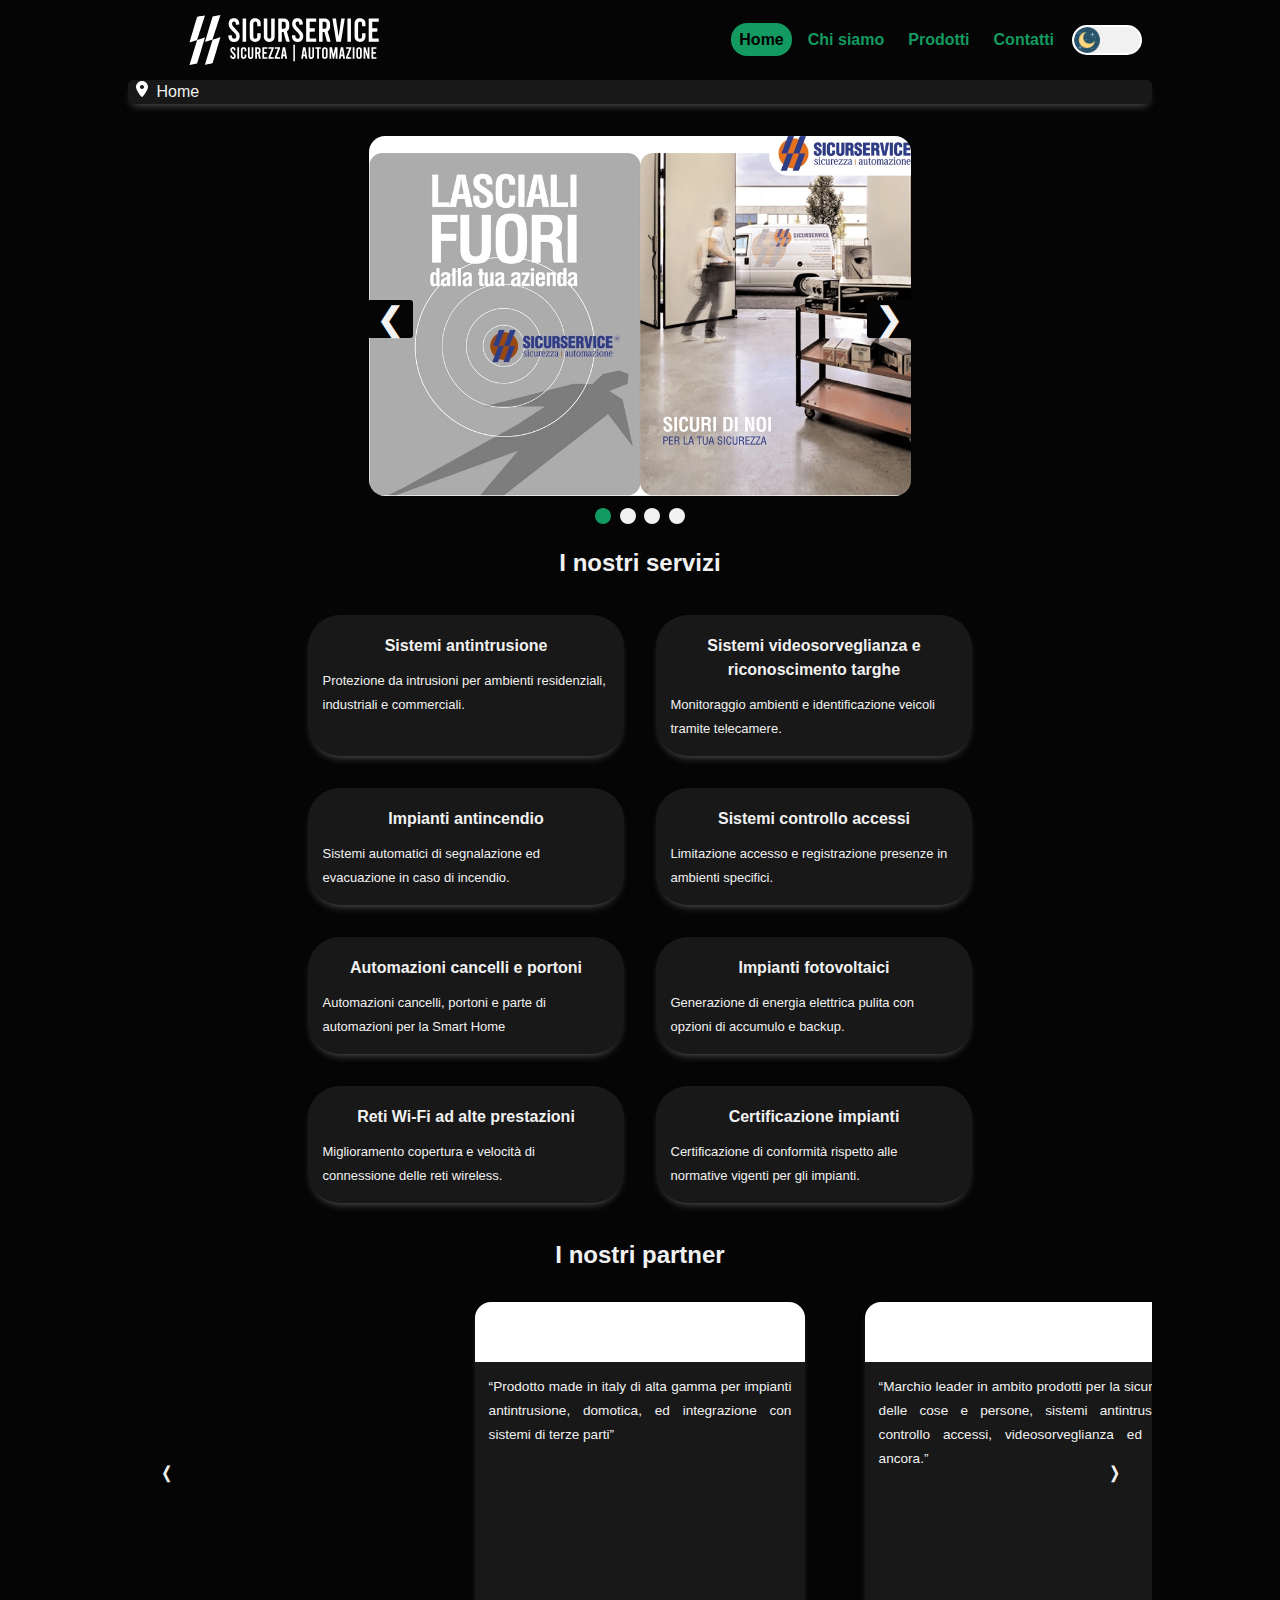
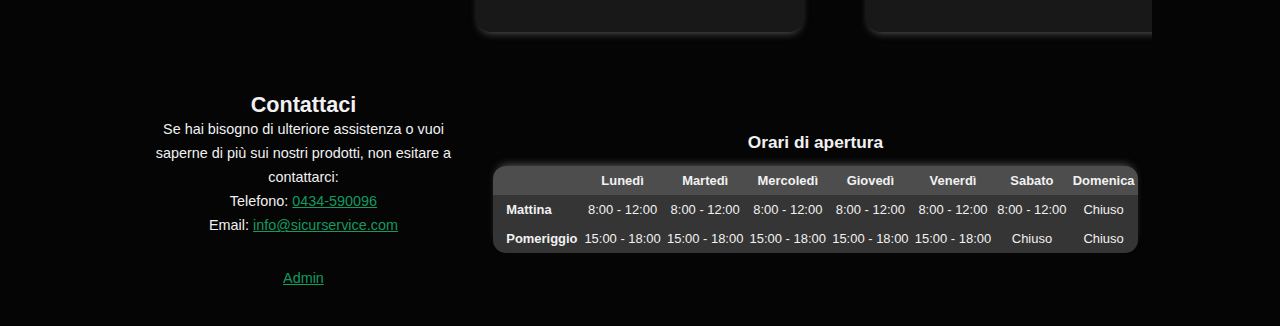
==== index.html @ 77882f0d "fix acc" ====
<!DOCTYPE html>
<html lang="it" manifest="/cache.appcache">
<head>
    <title>Sicurservice</title>
    <!-- META TAGS -->
    <meta charset="utf-8" />
    <meta name="keywords" content="sicurservice, sicurezza, antifurto, allarmi, casa, protezione, famiglia," />
    <meta name="description" content="Sistemi d'allarme, antifurti, videosorveglianza, rivelazione incendi, automazione accessi, domotica, etc. - Porcia (PN)" />
    <meta name="author" content="Sicurservice" />
    <meta name="viewport" content="width=device-width, initial-scale=1.0" />
    
    <!-- LINK TAGS -->
    <link rel="stylesheet" href="css/style.css" media="handheld, screen" />
    <link rel="stylesheet" href="css/mini.css" media="handheld, screen and (max-width: 600px), only screen and (max-device-width: 600px)" />
    <link rel="stylesheet" href="css/print.css" media="print" />
    <link rel="shortcut icon" type="image/png" href="./img/icon.png" />

    <!-- SCRIPTS -->
    <script src="js/main.js" type="text/javascript"></script>
</head>

<body onload="syncTheme()">
    <a href="#firstAvaiableContent" class="aiuti">Vai al contenuto principale</a>    
    <header>
        <h1>Sicurservice, sicurezza e antifurto per la tua famiglia e casa</h1>
        <nav id="menu" aria-label="Hamburger menu">
            <button id="hamburger" onclick="toggleMenu()" aria-expanded="false"><span>Menu</span></button>
            <ul id="menus">
                <li><a class="active" aria-label="pagina corrente home" href="#"><span lang="en">Home</span></a></li>
                <li><a href="html/chiSiamo.html" aria-label="vai alla pagina chi siamo">Chi siamo</a></li>
                <li><a href="php/prodotti.php" aria-label="vai alla pagina prodotti">Prodotti</a></li>
                <li><a href="html/contatti.html" aria-label="vai alla pagina contatti">Contatti</a></li>
            </ul>
            <button id="themeButton" onclick="changeTheme();" >Tema chiaro-scuro</button>
        </nav>
    </header>

    <nav id ="breadcrumb" aria-label="Posizione corrente">
        <img src="img/icons/location-dot.svg" alt="Ti trovi in:"/>
        <p><span lang ="en">Home</span></p>
    </nav>
    <main id="firstAvaiableContent">
        <a href="#servizi" class="aiuti">Vai ai prodotti e servizi</a>
        <div class="slideshowContainer">
            <div class="mySlides fade">
                <img src="img/slideshow/webp/assistenza.webp"  alt="Prima metà: logo e slogan: lasciali fuori dalla tua azienda, seconda metà: tecnico che si prepara per un intervento">
            </div>
            <div class="mySlides fade">
                <img src="img/slideshow/webp/azienda.webp"  alt="Prima metà: facciata della sede principale dell'azienda, seconda merà slogan: sicuri con noi">                   
            </div>
            <div class="mySlides fade">
                <img src="img/slideshow/webp/contatti.webp"  alt="Uffici della sede principale con posizione della sede e slogan: sicuri di dare risposta alle vostre richieste">                  
            </div>
            <div class="mySlides fade">
                <img src="img/slideshow/webp/prodotti1.webp"  alt="Magazzino della sede principale con molti materiali e prodotti da installare, slogan: sicuri di offrire le soluzioni migliori">
            </div>
            <button class="prev" onclick="plusSlides(-1)" aria-label="Slide precedente">&#10094;</button>
            <button class="next" onclick="plusSlides(1)" aria-label="Slide successiva">&#10095;</button>               
            <div id="dots">
                <button class="dot active" onclick="currentSlide(1)" aria-label="vai a slide 1">1</button>
                <button class="dot" onclick="currentSlide(2)" aria-label="vai a slide 2">2</button>
                <button class="dot" onclick="currentSlide(3)" aria-label="vai a slide 3">3</button>
                <button class="dot" onclick="currentSlide(4)" aria-label="vai a slide 4">4</button>
            </div>
        </div>
        
        <!-- SERVIZI -->
        <section id="servizi">
            <h2>I nostri servizi</h2>
            <ul id="serviceList">
                <li>
                    <h3>Sistemi antintrusione</h3>
                    <p>Protezione da intrusioni per ambienti residenziali, industriali e commerciali.</p>
                </li>
                <li>
                    <h3>Sistemi videosorveglianza e riconoscimento targhe</h3>
                    <p>Monitoraggio ambienti e identificazione veicoli tramite telecamere.</p>
                </li>
                <li>
                    <h3>Impianti antincendio</h3>
                    <p>Sistemi automatici di segnalazione ed evacuazione in caso di incendio.</p>
                </li>
                <li>
                    <h3>Sistemi controllo accessi</h3>
                    <p>Limitazione accesso e registrazione presenze in ambienti specifici.</p>
                </li>
                <li>
                    <h3>Automazioni cancelli e portoni</h3>
                    <p>Automazioni cancelli, portoni e parte di automazioni per la <span lang="en">Smart Home</span></p>
                </li>
                <li>
                    <h3>Impianti fotovoltaici</h3>
                    <p>Generazione di energia elettrica pulita con opzioni di accumulo e backup.</p>
                </li>
                <li>
                    <h3>Reti Wi-Fi ad alte prestazioni</h3>
                    <p>Miglioramento copertura e velocità di connessione delle reti wireless.</p>
                </li>
                <li>
                    <h3>Certificazione impianti</h3>
                    <p>Certificazione di conformità rispetto alle normative vigenti per gli impianti.</p>
                </li>
            </ul>
        </section>
        <section id="partner">
            <h2>I nostri <span lang="en">partner</span></h2>
            <div id="partnerCards">
                <ul id="partnerList">
                    <li class="partnerCard" id="partner1">
                        <div class="cardLogo">
                            <a href="https://www.kseniasecurity.com" aria-label="Vai asul Vai sul sito di  di  ksenia">Ksenia</a>
                        </div>
                        <p>Prodotto <span lang="en">made in italy</span> di alta gamma per impianti antintrusione, domotica, ed integrazione con sistemi di terze parti</p>
                    </li>
                    <li class="partnerCard" id="partner2">
                        <div class="cardLogo">
                            <a href="https://www.hesa.com" aria-label="Vai sul sito di Hesa">Hesa</a>
                        </div>
                        <p>Marchio leader in ambito prodotti per la sicurezza delle cose e persone, 
                            sistemi antintrusione, controllo accessi, videosorveglianza ed altro ancora.</p>
                    </li>
                    <li class="partnerCard" id="partner3">
                        <div class="cardLogo">
                            <a href="https://www.hikvision.com" aria-label="Vai sul sito di Hikvision"><span lang="en">Hikvision</span></a>
                        </div>
                        <p>Azienda leader nel mondo della videosorveglianza, soluzioni ad alta tecnologia 
                            per ogni contesto, dal piccolo impianto per abitazione privata, fino ad impianti 
                            per importanti strutture industriali o in ambito pubblico, monitoraggio traffico persone ecc. ecc.</p>
                    </li>
                    <li class="partnerCard" id="partner4">
                        <div class="cardLogo">
                            <a href="https://mikrotik.com" aria-label="Vai sul sito di Mikrotik"><span lang="en">Mikrotik</span></a>
                        </div>
                        <p>Marchio di eccellenza nel mercato del networking, ottimo rapporto qualità prezzo.</p>
                    </li>
                    <li class="partnerCard" id="partner5">
                        <div class="cardLogo">
                            <a href="https://www.solaredge.com/it" aria-label="Vai sul sito di Solaredge"><span lang="en">Solaredge</span></a>
                        </div>
                        <p>Grande marchio nell' ambito dei sistemi di impianti fotovoltaici per ogni esigenza, 
                            sistemi di accumulo di energia e mobilità elettrica.</p>
                    </li>
                    <li class="partnerCard" id="partner6">
                        <div class="cardLogo">
                            <a href="https://www.ditecautomations.com" aria-label="Vai sul sito di Ditec">Ditec</a>
                        </div>
                        <p>Azienda produttrice di automazioni per cancelli, e porte automatiche, 
                            da molti anni sul mercato, prodotti di qualità ed affidabili.</p>
                    </li>
                    <li class="partnerCard" id="partner7">
                        <div class="cardLogo">
                            <a href="https://www.fronius.com/it-it/italy" aria-label="Vai sul sito di Fronius"><span lang="en">Fronius</span></a>
                        </div>
                        <p>Grande marchio nell' ambito dei sistemi di impianti fotovoltaici per ogni esigenza,
                        sistemi di accumulo di energia e mobilità elettrica.</p>
                    </li>
                    <li class="partnerCard" id="partner8">
                        <div class="cardLogo">
                            <a href="https://it.firesecurityproducts.com/it/home" aria-label="Vai sul sito di Utc Fire & Security"><span lang="en">Utc Fire & Security</span></a>
                        </div>
                        <p>Altro marchio da noi trattato in ambito antintrusione e rivelazione 
                            incendio per applicazioni sia in ambito residenziale che industriale.</p>
                    </li>
                    <li class="partnerCard" id="partner9">
                        <div class="cardLogo">
                            <a href="https://www.cambiumnetworks.com" aria-label="Vai sul sito di Cambium Networks"><span lang="en">Cambium Networks</span></a>
                        </div>
                        <p>Marchio di eccellenza nel mercato del <span lang="en">networking</span>, ottimo rapporto qualità prezzo.</p>
                    </li>
                </ul>
                <button class="prev" onclick="showCards(-1)" aria-label="Partner precedente">&#10092;</button>
                <button class="next" onclick="showCards(1)" aria-label="Partner successivo">&#10093;</button>
            </div>
        </section>
    </main>
    <button id="toTop" onclick="toTop()" aria-label="Torna all'inizio"><span>Torna all' inizio</span></button>

    <footer>
        <div id="contactsOnFooter">
            <h2>Contattaci</h2>
            <p>Se hai bisogno di ulteriore assistenza o vuoi saperne di più sui nostri prodotti, non esitare a contattarci:</p>
            <ul>
                <li>Telefono: <a aria-label="Chiama il 0434-590096" href="tel:+390434590096">0434-590096</a></li>
                <li>Email: <a aria-label="Manda una email a info@sicurservice.com" href="mailto:info@sicurservice.com">info@sicurservice.com</a></li>
                <li>
					<span lang="en"><a href="html/nocrawling/login.php" aria-label="vai alla pagina Admin">Admin</a></span>
				</li>
            </ul>
        </div>
        <!-- TABELLA ORARI -->
        <p id="hoursInTxtFormat">Siamo aperti il mattino dal Lunedì al Sabato dalle 8.00 alle 12.00, il pomeriggio dal Lunedì al Venerdi dalle 15.00 alle 18.00</p>
        <p id="descHoursTable" class="aiuti">La tabella è organizzata per righe e colonne, nelle colonne ci sono i giorni della settimana, mentre nella prima riga ci sono gli della mattina e nella seconda riga ci sono gli orari del pomeriggio</p>
        <table id="hoursTable" title="Orari di apertura" aria-describedby="descHoursTable">
            <caption>Orari di apertura</caption>
            <thead>
                <tr>
                <td></td>
                <th scope="col">Lunedì</th>
                <th scope="col">Martedì</th>
                <th scope="col">Mercoledì</th>
                <th scope="col">Giovedì</th>
                <th scope="col">Venerdì</th>
                <th scope="col">Sabato</th>
                <th scope="col">Domenica</th>
                </tr>
            </thead>
            <tbody>
                <tr>
                <th scope="row">Mattina</th>
                <td> <time datetime="08:00">8:00</time> - <time datetime="12:00">12:00</time></td>
                <td> <time datetime="08:00">8:00</time> - <time datetime="12:00">12:00</time></td>
                <td> <time datetime="08:00">8:00</time> - <time datetime="12:00">12:00</time></td>
                <td> <time datetime="08:00">8:00</time> - <time datetime="12:00">12:00</time></td>
                <td> <time datetime="08:00">8:00</time> - <time datetime="12:00">12:00</time></td>
                <td> <time datetime="08:00">8:00</time> - <time datetime="12:00">12:00</time></td>
                <td>Chiuso</td>
                </tr>
                <tr>
                <th scope="row">Pomeriggio</th>
                <td> <time datetime="15:00">15:00</time> - <time datetime="18:00">18:00</time></td>
                <td> <time datetime="15:00">15:00</time> - <time datetime="18:00">18:00</time></td>
                <td> <time datetime="15:00">15:00</time> - <time datetime="18:00">18:00</time></td>
                <td> <time datetime="15:00">15:00</time> - <time datetime="18:00">18:00</time></td>
                <td> <time datetime="15:00">15:00</time> - <time datetime="18:00">18:00</time></td>
                <td>Chiuso</td>
                <td>Chiuso</td>
                </tr>
            </tbody>
        </table>
    </footer>
</body>
</html>
---- css/style.css ----
.theme-dark{
  --navbarbg: #050505;
  --breadcrumbbg: #181818;
  --breadcrumbsvg: invert(100%) sepia(100%) saturate(0%) hue-rotate(302deg) brightness(101%) contrast(102%);
  --breadcrumbshadowcolor: #6B6B6B;
  --footerbg: #050505;
  --bodybgcolor: #050505;
  --bodylineheight: 1.9em; /*line height ok per dislessia, almeno 1.5*/
  --globaltxtsize: 1em;
  --txtcolor: #f1f1f1;
  --linkcolor: #139A60;
  --linkvisitedcolor: #9E51E1;
  --currentnavpagetxtcolor: #000;
  --currentnavpagebg: #139A60;
  --navlinkhoverbg: #fff;
  --navlinkhovercolor: #000;
  --errorcolor: #FF0000;
  --themebg: #f1f1f1;
  --themebgimg: url(../img/theme/moon.png);
  --themeborder: #fff;
  --cardbg: #181818;
  --cardshadow: #141414;
  --cardLogobg: #fff;
  --cardtitlesize: 1.2em;
  --animatedformcolor: #139A60;
  --theadcolor: #4D4D4D;
  --tbodycolor: #363535;
  --iconpos: left;
  --formbuttoncolor: #139A60;
  --footertxtsize: .9em;
  --logo: url(../img/logo.svg);
}

.theme-light{
  --navbarbg: #fff;
  --breadcrumbbg: #fff;
  --breadcrumbsvg: none;
  --breadcrumbshadowcolor: #6B6B6B;
  --footerbg: #fff;
  --bodybgcolor: #fff;
  --bodylineheight: 1.9em; /*line height ok per dislessia, almeno 1.5*/
  --globaltxtsize: 1em;
  --txtcolor: #000;
  --linkcolor: #0F7B4C;
  --linkvisitedcolor: #8023D1;
  --currentnavpagetxtcolor: #fff;
  --currentnavpagebg: #0F7B4C;
  --navlinkhoverbg: #000;
  --navlinkhovercolor: #fff;
  --errorcolor: #A30000;
  --themebg: #f1f1f1;
  --themebgimg: url(../img/theme/light.png);
  --themeborder: #a5a5a5;
  --cardbg: #fff;
  --cardshadow: #141414;
  --cardLogobg: #e1e1e1;
  --cardtitlesize: 1.2em;
  --animatedformcolor: #0F7B4C;
  --theadcolor: #e1e1e1;
  --tbodycolor: #fff;
  --iconpos: right;
  --formbuttoncolor: #0F7B4C;
  --footertxtsize: .9em;
  --logo: url(../img/logo.svg);
}


* {
  margin: 0;
  padding: 0;
}

html,
body {
  font-size: 1em;
  font-family: "Verdana", sans-serif;
  line-height: 1.5em;
  margin: auto;
  background: var(--bodybgcolor);
}

body {
  max-width: 1024px;
  margin: auto;
  color: var(--txtcolor);
}

a {
  color: var(--linkcolor);
}

a:visited {
  color: var(--linkvisitedcolor);
}

button, input[type="submit"], input[type="reset"], input[type="button"] {
  background-color: var(--linkcolor);
  color: var(--currentnavpagetxtcolor);
  font-weight: bold;
}

button:hover, input[type="submit"]:hover, input[type="reset"]:hover, input[type="button"]:hover {
  background-color: var(--navlinkhoverbg);
  color: var(--navlinkhovercolor);
}

.aiuti {
  height: 1px;
  width: 1px;
  overflow: hidden;
  position: absolute;
  top: auto;
}

.serverStringError {
  text-align: center;
  font-weight: bold;
  color: red;
}

.serverStringSuccess {
  text-align: center;
  font-weight: bold;
}

.erroreCreazioneProdotto {
  list-style-type: none;
  color: red;
  font-weight: bold;
}

.cards {
  margin: -10px;
  padding: 10px;
  list-style: none;
  display: flex;
  flex-wrap: wrap;
  justify-content: center;
  align-items: center;
}

.cards li {
  color: var(--txtcolor);
  background-color: var(--cardbg);
  margin: 0 10px 20px 10px;
  padding: 10px;
  border-radius: 2em;
  flex: 0 1 400px;
  text-align: center;
}

#breadcrumb, #products li, #contactsList li, #serviceList li, #partnerList li, .cards li {
  box-shadow: 0px 5px 10px -5px var(--breadcrumbshadowcolor);
}

/*******************
        HEADER
********************/
header {
  display: flex;
  flex-direction: row;
  justify-content: space-between;
  flex-wrap: nowrap;
  align-items: center;
  color: var(--txtcolor);
  height: 5em;
  background-color: var(--navbarbg);
}

header h1 {
  width: 30%;
  height: 100%;
  background: var(--logo) no-repeat center left;
  filter: var(--breadcrumbsvg);
  background-size: 100%;
  /*fit the image without cutting it*/
  background-position: left;
  text-indent: -9999em;
  font-size: 1px;
}

/*******************
      NAVIGATION
********************/

#menu {
  display: flex;
  flex-direction: row;
  justify-content: center;
  align-items: center;
  color: var(--txtcolor);
  font-size: 1em;
  white-space: nowrap;
}

#menu ul {
  display: flex;
  flex-direction: row;
  list-style-type: none;
}

#menu li {
  padding: 0em 0em 0em .5em;
  align-self: center;
  /*left padding to properly align to the right the menu no right padding and no flex grow to minimize space*/
}

#menu a {
  text-decoration: none;
  font-weight: bold;
  font-size: 1em;
  padding: .5em .5em;
  border-radius: 1em;
  min-height: 30px;
  min-width: 44px;
}

#menu a:visited {
  color: var(--linkvisitedcolor);
}

/*top bottom left right padding in order to eliminate the text movement*/
#menu a:hover {
  background-color: var(--navlinkhoverbg);
  color: var(--navlinkhovercolor);
 /*top bottom left right padding, introducing it with linear transition moves the text to respect li padding to remove this effect add the same padding in a "non active"*/
  transition: linear 0.14s;
}

#menu a.active{
  background-color: var(--currentnavpagebg);
  color: var(--currentnavpagetxtcolor);
  pointer-events: none;
  cursor: default;
}

#hamburger {
  display: none;
  /*hidden by default in main style, unhidden in mini*/
}


/*--------------------------------------------------------------------------------------------------------------------------------------------*/

#themeButton {
  /*button to change theme with increased specificity to overwrite previous settings on hover*/
  width: 70px;
  height: 30px;
  background: var(--themebgimg) no-repeat center;
  background-size: contain;
  /*fit the image cutting it no stretch*/
  background-color: var(--themebg);
  background-position: var(--iconpos);
  /*when clicked change property throug js to right and bgcolor to #000*/
  transition: linear 0.1s;
  border-radius: 15px;
  border: 2px solid var(--themeborder);
  
  font-size: 1px;
  text-indent: -9999em;
  cursor: pointer;
  margin: 0em 10px; /*siccome cambiare font size cambia anche il valore di un em setto il margine ad uun valore assoluto*/
}

#breadcrumb {
  background-color: var(--breadcrumbbg);
  border-radius: 5px;
  color: var(--txtcolor);
  font-size: 1em;
  margin-bottom: 2em;
}

#breadcrumb img {
  height: var(--globaltxtsize);
  width: var(--globaltxtsize);
  margin-left: .4em;
  margin-right: .1em;
  filter: var(--breadcrumbsvg);
}
#breadcrumb p{
  display: inline;
  margin: 0em;
  padding: 0em;
}

#breadcrumb a:hover {
  transition: linear 0.14s;
}

/*******************
       CONTENT
********************/

main h1 {
  margin: 1em 0.5em 1em;
  text-align: center;
}

main h2 {
  margin: 1em 0.5em 1em;
  text-align: center;
}

#products {
  color: var(--txtcolor);
  display: flex;
  flex: 0 0;
  flex-wrap: wrap;
  list-style: none;
  padding: 0em;
  justify-content: center;
  margin-top: 2em;
}

#products li {
  display: block;
  padding: 10px;
  border-radius: 10px;
  height: 300px;
  width: 300px;
  text-align: center;
  background-color: var(--cardbg);
  margin: 1em;
}

#products img {
  max-width: 50%;
  max-height: 50%;
}

#products li h3{
  font-size: var(--cardtitlesize);
  margin-bottom: .7em;
}

/*******************
 SLIDESHOW CONTAINER
********************/

.slideshowContainer {
  width: fit-content;
  position: relative;
  /*to position the prev and next buttons*/
  margin: 0 auto;
}

.mySlides {
  display: none;
}

.mySlides:first-child {
  display: block;
}

.mySlides img {
  max-height: 40vh; /*voglio occupi al massimo il 40% della viewport per lasciare spazio agli altri contenuti*/
  width: auto;
  border-radius: 1em;
}

.prev,
.next {
  cursor: pointer;
  position: absolute;
  top: 50%;
  width: auto;
  min-width: 44px; /*per accessibilità*/
  min-height: 30px;
  margin-top: -1em;
  font-size: 2em;
  color: var(--txtcolor);
  font-weight: bold;
  transition: 0.6s ease;
  border-radius: 0 3px 3px 0;
  border-width: 0;
  user-select: none;
  background-color: var(--bodybgcolor);
}

.next {
  right: 0;
  border-radius: 3px 0 0 3px;
}

.prev:hover,
.next:hover {
  color: var(--bodybgcolor);
}

#dots {
  text-align: center;
}

#dots .active {
  background-color: var(--linkcolor);
}

.dot {
  cursor: pointer;
  height: 1.2em;
  width: 1.2em;
  margin: 0 2px;
  background-color: var(--txtcolor);
  border-radius: 50%;
  display: inline-block;
  transition: background-color 0.6s ease;
  overflow: hidden;
  text-indent: -999em;
  border: 0;
}
.dot:hover {
  background-color: var(--linkcolor);
}

.fade {
  animation-name: fade;
  animation-duration: 1.5s;
}

@keyframes fade {
  from {
    opacity: .4
  }

  to {
    opacity: 1
  }
}

/*******************
    SERVICE LIST
********************/

#serviceList {
  display: flex;
  list-style: none;
  flex-direction: row;
  flex-wrap: wrap;
  justify-content: center;
  margin: 0;
}

#serviceList li {
  text-align: center;
  flex: 0 1 300px; /*no grow*/
  margin: 1em;
  padding: .5em;
  border-radius: 2em;
  background-color: var(--cardbg);
}

#serviceList li h3 { /*eredito h2 sono già centrato comunque allineo tutto nell'#serviceList li al centro*/
  font-size: var(--txtsize);
  margin-bottom: .7em;
  margin: .7em 0.5em .7em;
  text-align: center;
}

#serviceList li p {
  margin: .5em .5em;
  text-align: left;
  font-size: small;
}

/*******************
    Partner List
********************/

#partnerCards{
  position: relative; /*perchè i bottoni prendano come riferimento per absolute la posizione del box padre*/
}

#partnerCards .prev,
#partnerCards .next { /*eredito e sovrascrivo bottoni next e prev*/
  top: 50%;
  width: 44px; /*per accessibilità*/
  height: 44px;
  margin-top: -1em;
  margin-left: 1em; /*non va più bene quando la 80vw < 1024px, contenitore riscala e frecce no perchè passa da riferimento body 1024px a 1em dal bordo*/
  margin-right: 1em;
  font-size: 1em;
  padding: 0em;
  color: var(--txtcolor);
  border-radius: 22px;
  background: none;
  transition: none;
}

#partnerCards .prev:hover,
#partnerCards .next:hover {
  background-color: var(--bodybgcolor);
  color: var(--linkcolor);
}

#partnerList {
  display: flex;
  justify-content: flex-start;
  margin: auto;
  max-width: 1024px; /*80% della larghezza del viewport per "bellezza" sono interessato solo alla card centrale, quindi non mi interessa il limite 1024px*/
  overflow: hidden;
}

@media screen and (max-width: 1024px) { /*se la larghezza è minore di 1024px riscalo la larghezza delle card per evitare facciano schifo*/
  #partnerList {
    max-width: 90vw;
  }

  #partnerCards .prev,
  #partnerCards .next {
    margin-left: 6vw;
    margin-right: 6vw;
  }
}

#partnerList li {
  list-style: none;
  display: block;
  position: relative; /*mi permette di spostare gli li all'interno del flexbox*/
  left: calc(50% - 165px); /*per centrare la card nello schermo*/
  height: 330px;
  margin-left: 60px; /*margini in px per sapere le distanze di cui traslare in js*/
  margin-top: .7em;
  margin-bottom: .7em;
  color: var(--txtcolor);
  background-color: var(--cardbg);
  border-radius: 1em;
}

#partnerList li:first-child {
  margin-left: 0;
}

#partnerList .cardLogo {
  background-color: var(--cardLogobg);
  border-radius: 1em 1em 0 0;
}

#partnerList a {
  display: block;
  margin: auto; /*overwrite margini di default*/
  width: 330px;
  height: 60px;
  overflow: hidden;
  text-indent: -9999px;
  font-size: 1px;
}

#partnerList p {
  text-align: justify;
  margin: 1em;
  font-size: .85em;
}

#partnerList p::before{
  content: "\201C";
}

#partnerList p::after{
  content: "\201D";
}

#partnerList .partnerCard a { /*dovuto incrementare specificità per overwrite*/
  background-size: contain;
  background-position: center;
  max-width: 90%;
  max-height: 90%;
}

#partner1 a {
  background: url(../img/partners/ksenia_logo.png) no-repeat center;
}

#partner2 a {
  background: url(../img/partners/hesa_logo.png) no-repeat center;
}

#partner3 a {
  background: url(../img/partners/hikvision_logo.svg) no-repeat center;
}

#partner4 a {
  background: url(../img/partners/microtik_logo.svg) no-repeat center;
}

#partner5 a {
  background: url(../img/partners/solarEdge_logo.svg) no-repeat center;
}

#partner6 a {
  background: url(../img/partners/ditec_logo.svg) no-repeat center;
}

#partner7 a {
  background: url(../img/partners/fronius_logo.png) no-repeat center;
}

#partner8 a {
  background: url(../img/partners/carrier_logo.svg) no-repeat center;
}

#partner9 a {
  background: url(../img/partners/cambium_networks.svg) no-repeat center;
}

/*******************
    BACK TO TOP
********************/
#toTop {
  display: none;
  font-size: 1.6em;
  font-weight: bold;
  color: var(--bodybgcolor);
  background-color: var(--linkcolor);
  width: 50px;
  height: 50px;
  border-radius: 15px;
  border-width: 1px;
  border-style: solid;
  text-align: center;
  position: fixed;
  bottom: 50px;
  right: 50px;
  transition: background-color .3s, opacity .5s, visibility .5s;
  z-index: 1000;
}

#toTop span {
  display: block;
  font-size: 1px;
  text-indent: -9999em;
}

#toTop::after {
  content: "\21EA";
  position: relative;
  left: -1px;
}

#toTop:hover {
  cursor: pointer;
  border: 3px solid var(--txtcolor);
}

/*******************
       FOOTER
********************/


footer { /*footer fatto con flex per semplicità di riscalatura*/
  margin-top: 1em;
  padding-top: 1.5em;
  padding-bottom: 1.5em;
  display: flex;
  flex-direction: row;
  justify-content: center;
  text-align: center;
  font-size: var(--footertxtsize);
  align-items: center;
  flex-wrap: wrap;
  background-color: var(--footerbg);
}

#contactsOnFooter {
  flex: 1 1;
  padding: 1em;
  min-width: 220px;
}

#contactsOnFooter li {
  list-style: none;
}

#contactsOnFooter ul li span {
  display: inline-block;
  padding-top: 2em;
}

/*******************
       TABLE
********************/

table{
  border-collapse: collapse;
  border-radius: 1em;
}

caption {
  margin-bottom: 0.7em;
  font-weight: bold;
  font-size: 1.2em;
}

table thead {
  background-color: var(--theadcolor);
}

table tbody {
  background-color: var(--tbodycolor);
}

#hoursTable {
  box-shadow: 0px -5px 10px -5px var(--breadcrumbshadowcolor);
  flex: 2 1;
  margin-right: 1em;
  margin-left: 1em;
}

#hoursInTxtFormat {
  display: none;
}

#hoursTable th {
  font-weight: bold;
}

thead tr:first-child :first-child { /*perchè border collapse poi non permette di mettere il radius*/
  border-top-left-radius: 1em;
}

thead tr:first-child :last-child {
  border-top-right-radius: 1em;
}

tbody tr:last-child :first-child {
  border-bottom-left-radius: 1em;
}

tbody tr:last-child :last-child {
  border-bottom-right-radius: 1em;
}

#hoursTable th[scope="row"]{
  text-align: left;
  padding-left: 1em;
}

#hoursTable td, th {
  font-size: var(--footertxtsize);
  text-align: center;
  padding: .2em;
}

/*******************
       FORM
********************/

form {
  display: flex;
  flex-direction: column;
  align-items: center;
}

input {
  margin: 0.5em;
  padding: 0.5em;
  border-radius: 5px;
  font-size: 1em;
}

input[type="submit"] {
  font-size: 1em;
  width: 100px;
  margin-top: 1em;
}

input[type="submit"]:hover {
  cursor: pointer;
}

form label {
  margin-bottom: .5em;
  margin-top: 1.5em;
  text-align: center;
}

/*******************
     LOGIN PAGE
********************/
#loginContainer {
  width: 50%;
  border-radius: 10px;
  padding: 2em 2em;
  margin: 1em auto;
  /*box-shadow: rgba(252, 252, 252, 0.15) 0px 2px 8px;*/
  box-shadow:0px 5px 10px -5px var(--breadcrumbshadowcolor);
  text-align: center;
}

#loginContainer label {
  display: block
}

#loginContainer input {
  display: block;
  margin: 0.7em auto;
}

#loginContainer p{
  float: left;
}

/*******************
      chiSiamo
********************/

#chiSiamo {
  margin: 2em;
}

#staff h2 {
	text-align: center;
  margin-bottom: 1em;
}

/*******************
    CONTATTI PAGE
********************/


#contactsContainer {
  align-items: center;
  font-size: var(--globaltxtsize);
  width: 90%;
  margin: auto;
  display: flex;
  /*flex-wrap: nowrap;/* no wrap e default... https://css-tricks.com/snippets/css/a-guide-to-flexbox/*/
}

#contactsContainer li{
  list-style: none;
}

#contactsList ul {
  padding: 0em;
  margin-left: 0em;
  margin-bottom: auto;
  display: flex;
  /*flex-wrap: wrap; /*ma perche wrappi se tanto e un direction column*/
  align-items: center;
  flex-direction: column;
  justify-content: center;
}

#contactList ul a:visited {
  color: var(--linkvisitedcolor);
}
#contactsList h2{
  margin-bottom: 1em;
}

#contactsList li {
  margin-top: 0.8em;
  margin-bottom: 0.8em;
  background-color: var(--cardbg);
  border-radius: 3em;
  flex: 0 1 30px;
  padding: 1em;
  text-align: center;
  width: 65%;
  min-width: 200px;
}

#contactsList a { /*per andare a capo con i link*/
  display: block;
}

#contactsList {
  flex: 1.5 1;
  text-align: center;
}

#formRequestsContainer {
  flex: 2 1;
  text-align: center;
}

#formRequestsContainer input, textarea {
  width: 80%;
  padding:.8em;
  min-width: 12em;
}

#formRequestsContainer input[type="text"], input[type="tel"], textarea {
  border-radius: 0.5em;
}

#requestsForm textarea {
  height: 4em;
}

textarea {
  font-family: "Verdana", sans-serif;
  font-size: var(--globaltxtsize);
}

#requestsForm input[type="submit"]{
  width: 30%;
  margin-top: 2em;
  border-radius: 3em;
}

#agreementBlock label, input {
  margin: 0em;
} 

/******************* 404 PAGE *******************/
#title404 {
  text-align: center;
}

#subtitle404 {
  margin: 1.5em 0em 2em 2em;
}

#advice {
  margin: auto;
  list-style-type: none;
  display: flex;
  flex-direction: row;
  flex-wrap: wrap;
  justify-content: space-between;
  width: 80%;
  padding-left: 0;
}

#advice li {
  list-style-position: outside;
}

#advice a {
  background-color: var(--cardbg);
  text-decoration: none;
  padding: 1em;
  border-radius: 2em;
  text-decoration: underline;
}

#advice a:hover {
  transition: linear 0.14s;
  background-color: var(--bodybgcolor);
}

#contactsOnFooter h4 {
  font-size: 1.4em;
  margin-bottom: 0em;
}

/******************* INSERIMENTO PRODOTTO *******************/
#adminButtons {
  text-align: center;
  display: flex;
  flex-direction: row;
  flex-wrap: nowrap;
  justify-content: space-around;
}


#adminButtons button {
  flex: 1 1 300px;
  border-radius: 2em;
  padding: 1.2em;
  margin: 1em 1.5em 2em 1.5em;
  font-weight: bold;
  font-size: var(--txtsize);
  border: 2px solid var(--bodybgcolor);
}

#buttonsForm {
  display: none;
}

#operationForm {
  text-align: center;
  background-color: var(--cardbg);
  position: relative;
  width: 90%;
  margin: auto;
  border-radius: 2em;
  box-shadow: 0px 5px 10px -5px var(--breadcrumbshadowcolor);
  padding-top: 2em;
}

#operationBtn{
  width: 60%;
}

#operationForm label {
  margin-top: 1.5em;
  display: block;
}

#operationForm div{
  position: relative;
  margin: auto;
  width: 100%;
}

#operationForm input, textarea, select {
  position: relative;
  margin: auto;
}

#delInputs {
  display: none;
}

#delInputs select {
  margin-top: 1.5em;
  padding-left: 0em;
}

#operationForm .opFormButton {
  margin: 1em;
}

#operationForm .opFormButton:last-child {
  margin-bottom: 2em;
}

#operationForm textarea{
  height: 4em;
}

.active {
  background-color: var(--currentnavpagebg);
  color: var(--currentnavpagetxtcolor);
  pointer-events: none;
  cursor: default;
}

#insInputs  input[type="text"], textarea {
  width: 80%;
}

#delInputs input[type="submit"], input[type="reset"] {
  width: 60%;
}

#insInputs textarea {
  max-height: 400px;
}
---- css/mini.css ----
.theme-dark{
  --navmenubg: rgba(0, 0, 0, 0.95);
}

.theme-light{
  --navmenubg: rgba(255, 255, 255, 0.90);
}

/*******************
        HEADER
********************/
header {
    height: 4em;
}

header h1 {
    width: 55%;
    height: 100%;
}

/*******************
      NAVIGATION
********************/

#menu ul {
    display: none;
    flex-direction: column;
    position: absolute;
    right: 10px;
    top: 4em;
    z-index: 1; /*display on top of everything so images don't fuck things up*/
    width: fit-content;
    height: fit-content;
    background-color: var(--navmenubg);
    padding: 2em;
    border-radius: 1em;
    order: 3; /*set display order to 3 post hamburger*/
}

#menu li {
    margin: 0em 0em 1em 0em; /*resetta il margine sulla sisnistra e lo mette sotto*/
}

#hamburger {
    display: block;
    text-align: center;
    /*hidden by default in main style, unhidden in mini*/
    min-height: 44px;
    min-width: 44px;
    background: none;
    border: none;
    color: var(--txtcolor);
    font-size: 44px;
    order: 2; /*set display order to 2 per menu*/
    cursor: pointer;  
}

#hamburger:after {
    position: relative;
    top: -4px; /*adjust position of hamburger, pixel comparsi da non si sa dove*/
    content: "\2630";
}

#hamburger span {
    display: block;
    text-indent: -9999em;
    font-size: 1px;
}

#breadcrumb {
    font-size: 1.2em;
}

#breadcrumb img {
    width: .8em;
    height: .8em;
    margin: 0em 0.1em 0em .8em;
}

#breadcrumb p {
    padding: 0.5em;
    padding-left: 0;
    font-size: .8em;
}


/*******************
       CONTENT
********************/

main h1 {
    margin: .5em 0 .2em .5em;
}

main h2 {
    margin: .5em 0 .2em .5em;
}

#products li p {
    font-size: 1em;
}

.productTitle {
    font-size: 1.2em;
}

/*******************
 SLIDESHOW CONTAINER
********************/

.mySlides img {
    max-width: 90vw; /*cambio le immagini in modo da far occupare al massimo il 90% della view width*/
    height: auto;
}

.dot {
    display: none;
}

/*******************
       CARDS
********************/

#partnerCards .prev, #partnerCards .next { /*prev e next disabilitate per slideshow ma abilitate per cards*/
    display: block;
}

/*******************
    BACK TO TOP
********************/
#toTop {
    width: 42px;
    height: 42px;
    border-radius: 11px;
    bottom: 42px;
    right: 42px;
}

/*******************
    CONTATTACI
********************/
#contactsContainer{
    flex-direction: column;
}

#formRequestsContainer {
    margin-top: 2em;
}

/*******************
       FOOTER
********************/
footer {
    flex-direction: column;
}

#contactsOnFooter ul li span {
    padding-top: 0em;
}

/*******************
       TABLE
********************/

#hoursTable {
    display: none;
}

#hoursInTxtFormat{
    display: block;
}

/*
thead, tfoot{
    display: none;
}

tr, th , td {
    display: block;
}

td[data-title]::before, th[data-title]::before {
    content: attr(data-title)":\00A0";
    font-weight: bold;
}

#hoursTable th[scope="row"] {
    font-size: 1em;
    text-align: center;
    background-color: var(--theadcolor);
}

tbody tr:last-child :first-child { /*reset settings of style thead not displayed so useless reset
  border-bottom-left-radius: 0;
}

tbody tr:last-child :last-child {
  border-bottom-right-radius: 0;
}

tbody tr:first-child :first-child {
  border-top-left-radius: 1em;
}

tbody tr:first-child :last-child {
  border-top-right-radius: 1em;
}/**/

/*******************
     LOGIN PAGE
********************/

/*******************
      chiSiamo
********************/

/******************* 404 PAGE ********************/
#advice {
    display: inline;
    text-align: center;
    list-style-type: none;
}
#advice li {
    margin: 2.3em;
}

#advice a {
    padding: 1em 3em;
    white-space: nowrap;
}

.p404 {
    margin-left: 0.5em;
}

/*******************
      inserimentoProdotto
********************/

@media screen and (max-width: 550px) {
    #adminButtons {
        flex-direction: column;
    }
    #adminButtons button {
        flex: 1 1;
    }
}


/* da fare bottoni uno sotto l'altro */
@media screen and (max-width: 400px) {
    #operationForm {
        margin: .5em;
    }
}
---- css/print.css ----
body {
	font-size: 13pt;
	line-height: 16pt;
	font-family: "Times New Roman", Times, serif; /* Cambiare con font di default a font con grazie*/
}

.aiuti {
	display: none;
}

#menu {
	display: none;
}

button {
	display: none;
}

img {
	display: none;
}

a {
	text-decoration: none;
	color: black;
}

h1 {
	line-height: 20pt;
}

#toTop {
	display: none;
}

.hidePrint {
	display: none;
}

/*** BreadCrumbs ***/
#breadcrumb {
	display: none;
}

/*** FOOTER ***/
#contactsOnFooter li:last-child {
	display: none;
}

#hoursInTxtFormat {
	display: none;
}

#descHoursTable {
	display: none;
}

table {
	text-align: center;
	border-collapse: collapse;
	page-break-inside: avoid;
}

caption {
	padding-bottom: 4pt;
}

table td, table th {
	padding: 4pt 2pt 4pt 2pt;
	border: 1px solid black;
}

/** INDEX */

/** CHISIAMO */

#staff {
	line-height: 5pt;
}

#staff h2 {
}

/** CONTATTI */

#formRequestsContainer { /* nascondo il form modulo richieste*/
	display: none;
}

#contactsContainer {
	list-style-type: none;
}

#contactsList {
	line-height: 15pt;
}

/** PRODOTTI */

/** LOGIN */

/** REGISTER */
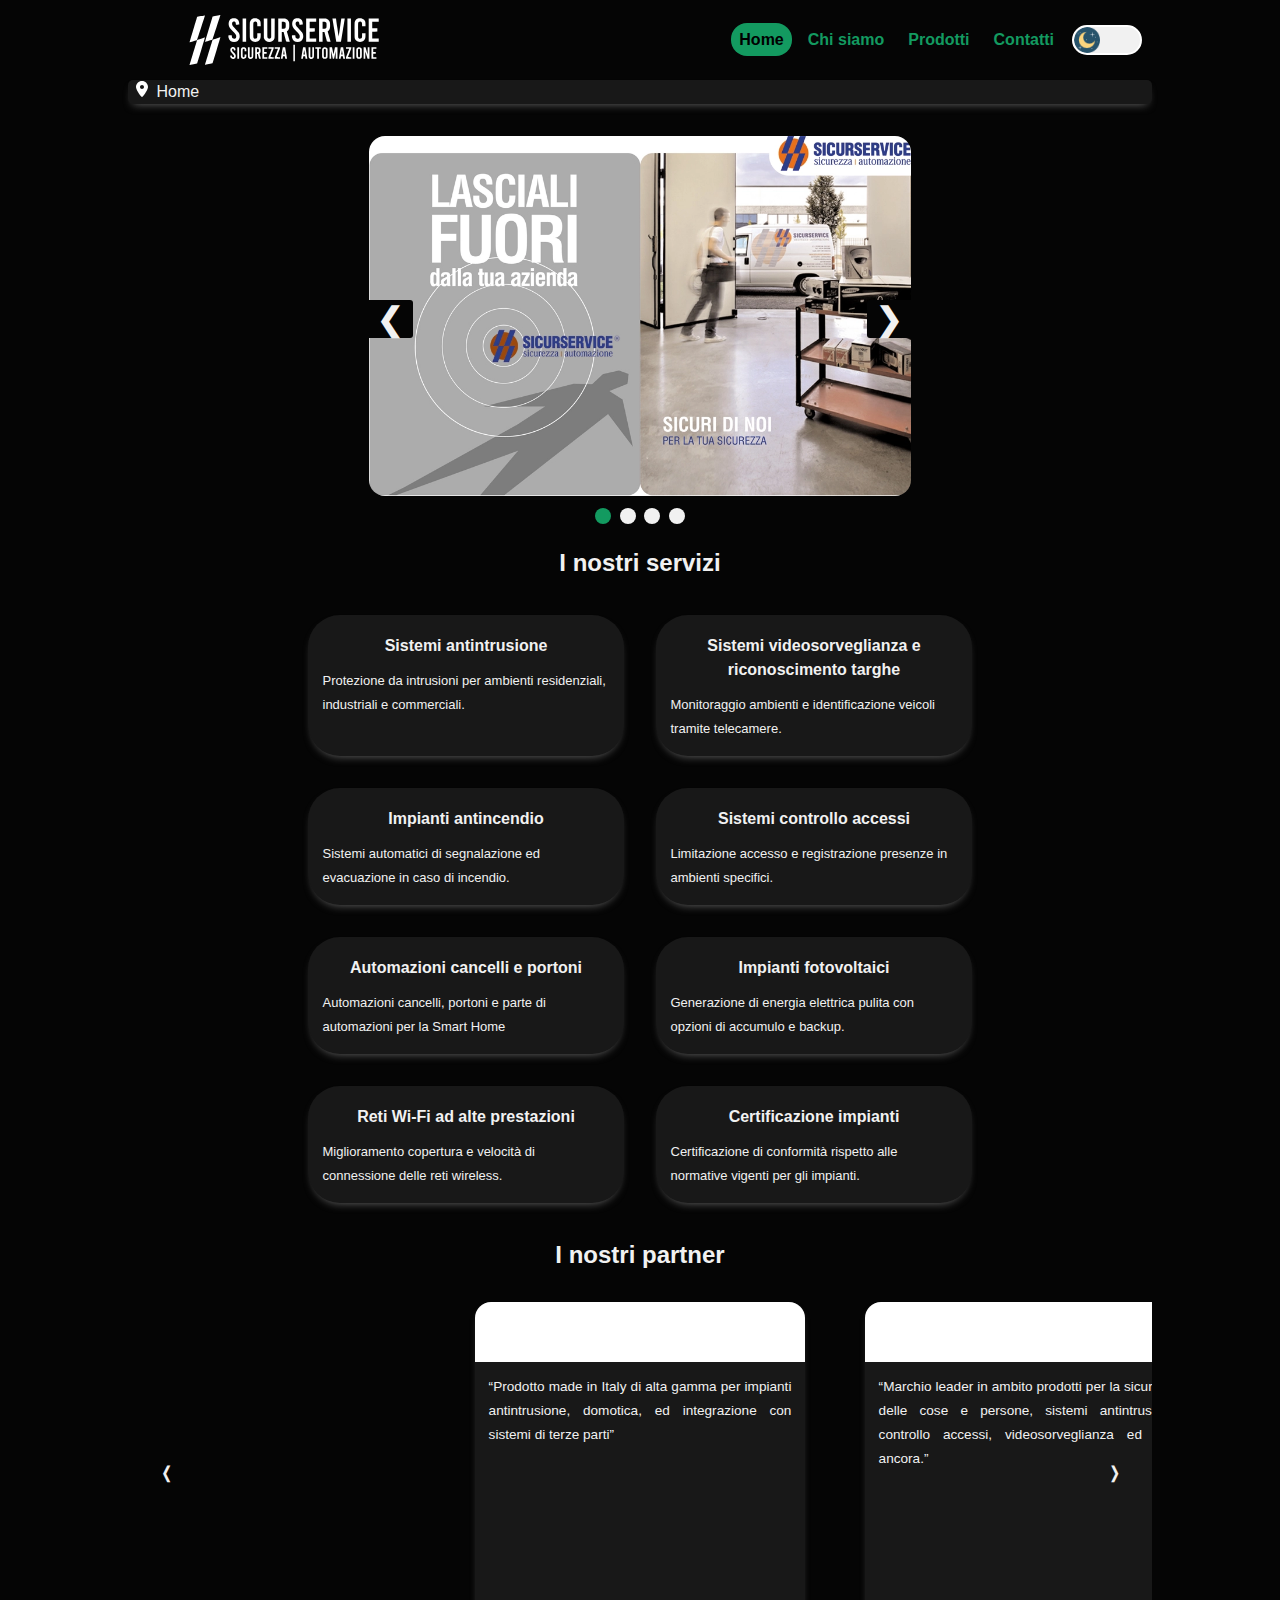
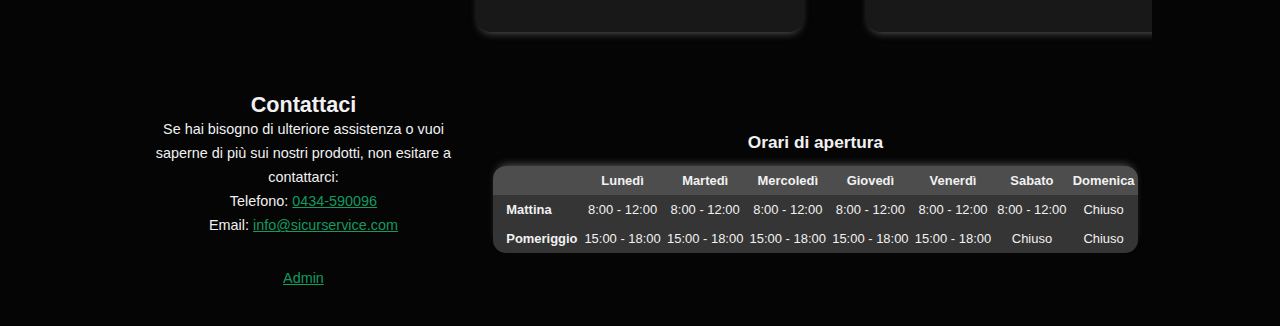
==== commit c2115b65: "fix span" ====
--- a/index.html
+++ b/index.html
@@ -1,5 +1,5 @@
 <!DOCTYPE html>
-<html lang="it" manifest="/cache.appcache">
+<html lang="it" manifest="./cache.appcache">
 <head>
     <title>Sicurservice</title>
     <!-- META TAGS -->
@@ -22,11 +22,11 @@
 <body onload="syncTheme()">
     <a href="#firstAvaiableContent" class="aiuti">Vai al contenuto principale</a>    
     <header>
-        <h1>Sicurservice, sicurezza e antifurto per la tua famiglia e casa</h1>
-        <nav id="menu" aria-label="Hamburger menu">
+        <h1>Sicurservice, sicurezza e antifurto per la tua famiglia e residenza</h1>
+        <nav id="menu" aria-label="Menu">
             <button id="hamburger" onclick="toggleMenu()" aria-expanded="false"><span>Menu</span></button>
             <ul id="menus">
-                <li><a class="active" aria-label="pagina corrente home" href="#"><span lang="en">Home</span></a></li>
+                <li><a class="active" aria-label="pagina corrente home" href="#" aria-current="page"><span lang="en">Home</span></a></li>
                 <li><a href="html/chiSiamo.html" aria-label="vai alla pagina chi siamo">Chi siamo</a></li>
                 <li><a href="php/prodotti.php" aria-label="vai alla pagina prodotti">Prodotti</a></li>
                 <li><a href="html/contatti.html" aria-label="vai alla pagina contatti">Contatti</a></li>
@@ -43,16 +43,16 @@
         <a href="#servizi" class="aiuti">Vai ai prodotti e servizi</a>
         <div class="slideshowContainer">
             <div class="mySlides fade">
-                <img src="img/slideshow/webp/assistenza.webp"  alt="Prima metà: logo e slogan: lasciali fuori dalla tua azienda, seconda metà: tecnico che si prepara per un intervento">
-            </div>
-            <div class="mySlides fade">
-                <img src="img/slideshow/webp/azienda.webp"  alt="Prima metà: facciata della sede principale dell'azienda, seconda merà slogan: sicuri con noi">                   
-            </div>
-            <div class="mySlides fade">
-                <img src="img/slideshow/webp/contatti.webp"  alt="Uffici della sede principale con posizione della sede e slogan: sicuri di dare risposta alle vostre richieste">                  
-            </div>
-            <div class="mySlides fade">
-                <img src="img/slideshow/webp/prodotti1.webp"  alt="Magazzino della sede principale con molti materiali e prodotti da installare, slogan: sicuri di offrire le soluzioni migliori">
+                <img src="img/slideshow/webp/assistenza.webp"  alt="Ampio parcheggio sia esterno che interno">
+            </div>
+            <div class="mySlides fade">
+                <img src="img/slideshow/webp/azienda.webp"  alt="Edificio con cartellone Sicureservice">                   
+            </div>
+            <div class="mySlides fade">
+                <img src="img/slideshow/webp/contatti.webp"  alt="Ampio ufficio">                  
+            </div>
+            <div class="mySlides fade">
+                <img src="img/slideshow/webp/prodotti1.webp"  alt="Magazzino dell'azienda">
             </div>
             <button class="prev" onclick="plusSlides(-1)" aria-label="Slide precedente">&#10094;</button>
             <button class="next" onclick="plusSlides(1)" aria-label="Slide successiva">&#10095;</button>               
@@ -93,8 +93,8 @@
                     <p>Generazione di energia elettrica pulita con opzioni di accumulo e backup.</p>
                 </li>
                 <li>
-                    <h3>Reti Wi-Fi ad alte prestazioni</h3>
-                    <p>Miglioramento copertura e velocità di connessione delle reti wireless.</p>
+                    <h3>Reti <span lang="en">Wi-Fi</span> ad alte prestazioni</h3>
+                    <p>Miglioramento copertura e velocità di connessione delle reti <span lang ="en">wireless</span>.</p>
                 </li>
                 <li>
                     <h3>Certificazione impianti</h3>
@@ -108,22 +108,22 @@
                 <ul id="partnerList">
                     <li class="partnerCard" id="partner1">
                         <div class="cardLogo">
-                            <a href="https://www.kseniasecurity.com" aria-label="Vai asul Vai sul sito di  di  ksenia">Ksenia</a>
-                        </div>
-                        <p>Prodotto <span lang="en">made in italy</span> di alta gamma per impianti antintrusione, domotica, ed integrazione con sistemi di terze parti</p>
+                            <a href="https://www.kseniasecurity.com" aria-label="Vai sul sito di ksenia">Ksenia</a>
+                        </div>
+                        <p>Prodotto <span lang="en">made in Italy</span> di alta gamma per impianti antintrusione, domotica, ed integrazione con sistemi di terze parti</p>
                     </li>
                     <li class="partnerCard" id="partner2">
                         <div class="cardLogo">
                             <a href="https://www.hesa.com" aria-label="Vai sul sito di Hesa">Hesa</a>
                         </div>
-                        <p>Marchio leader in ambito prodotti per la sicurezza delle cose e persone, 
+                        <p>Marchio <span lang = "en">leader</span> in ambito prodotti per la sicurezza delle cose e persone, 
                             sistemi antintrusione, controllo accessi, videosorveglianza ed altro ancora.</p>
                     </li>
                     <li class="partnerCard" id="partner3">
                         <div class="cardLogo">
                             <a href="https://www.hikvision.com" aria-label="Vai sul sito di Hikvision"><span lang="en">Hikvision</span></a>
                         </div>
-                        <p>Azienda leader nel mondo della videosorveglianza, soluzioni ad alta tecnologia 
+                        <p>Azienda <span lang = "en">leader</span> nel mondo della videosorveglianza, soluzioni ad alta tecnologia 
                             per ogni contesto, dal piccolo impianto per abitazione privata, fino ad impianti 
                             per importanti strutture industriali o in ambito pubblico, monitoraggio traffico persone ecc. ecc.</p>
                     </li>
@@ -131,7 +131,7 @@
                         <div class="cardLogo">
                             <a href="https://mikrotik.com" aria-label="Vai sul sito di Mikrotik"><span lang="en">Mikrotik</span></a>
                         </div>
-                        <p>Marchio di eccellenza nel mercato del networking, ottimo rapporto qualità prezzo.</p>
+                        <p>Marchio di eccellenza nel mercato del <span lang ="en">networking</span>, ottimo rapporto qualità prezzo.</p>
                     </li>
                     <li class="partnerCard" id="partner5">
                         <div class="cardLogo">
--- a/css/style.css
+++ b/css/style.css
@@ -14,7 +14,7 @@
   --currentnavpagebg: #139A60;
   --navlinkhoverbg: #fff;
   --navlinkhovercolor: #000;
-  --errorcolor: #FF0000;
+  --errorstringcolor: #ff2d2d;
   --themebg: #f1f1f1;
   --themebgimg: url(../img/theme/moon.png);
   --themeborder: #fff;
@@ -47,7 +47,7 @@
   --currentnavpagebg: #0F7B4C;
   --navlinkhoverbg: #000;
   --navlinkhovercolor: #fff;
-  --errorcolor: #A30000;
+  --errorstringcolor: #A30000;
   --themebg: #f1f1f1;
   --themebgimg: url(../img/theme/light.png);
   --themeborder: #a5a5a5;
@@ -115,7 +115,7 @@
 .serverStringError {
   text-align: center;
   font-weight: bold;
-  color: red;
+  color: var(--errorstringcolor);
 }
 
 .serverStringSuccess {
@@ -125,7 +125,7 @@
 
 .erroreCreazioneProdotto {
   list-style-type: none;
-  color: red;
+  color: var(--errorstringcolor);
   font-weight: bold;
 }
 
@@ -326,6 +326,7 @@
 #products img {
   max-width: 50%;
   max-height: 50%;
+  border-radius: .7em;
 }
 
 #products li h3{
@@ -1007,6 +1008,7 @@
 #delInputs select {
   margin-top: 1.5em;
   padding-left: 0em;
+  min-width: 80%;
 }
 
 #operationForm .opFormButton {
@@ -1038,4 +1040,13 @@
 
 #insInputs textarea {
   max-height: 400px;
+}
+
+.clientInputErrors {
+  color: var(--errorstringcolor);
+  display: none;
+}
+
+#logout {
+  text-decoration: underline;
 }